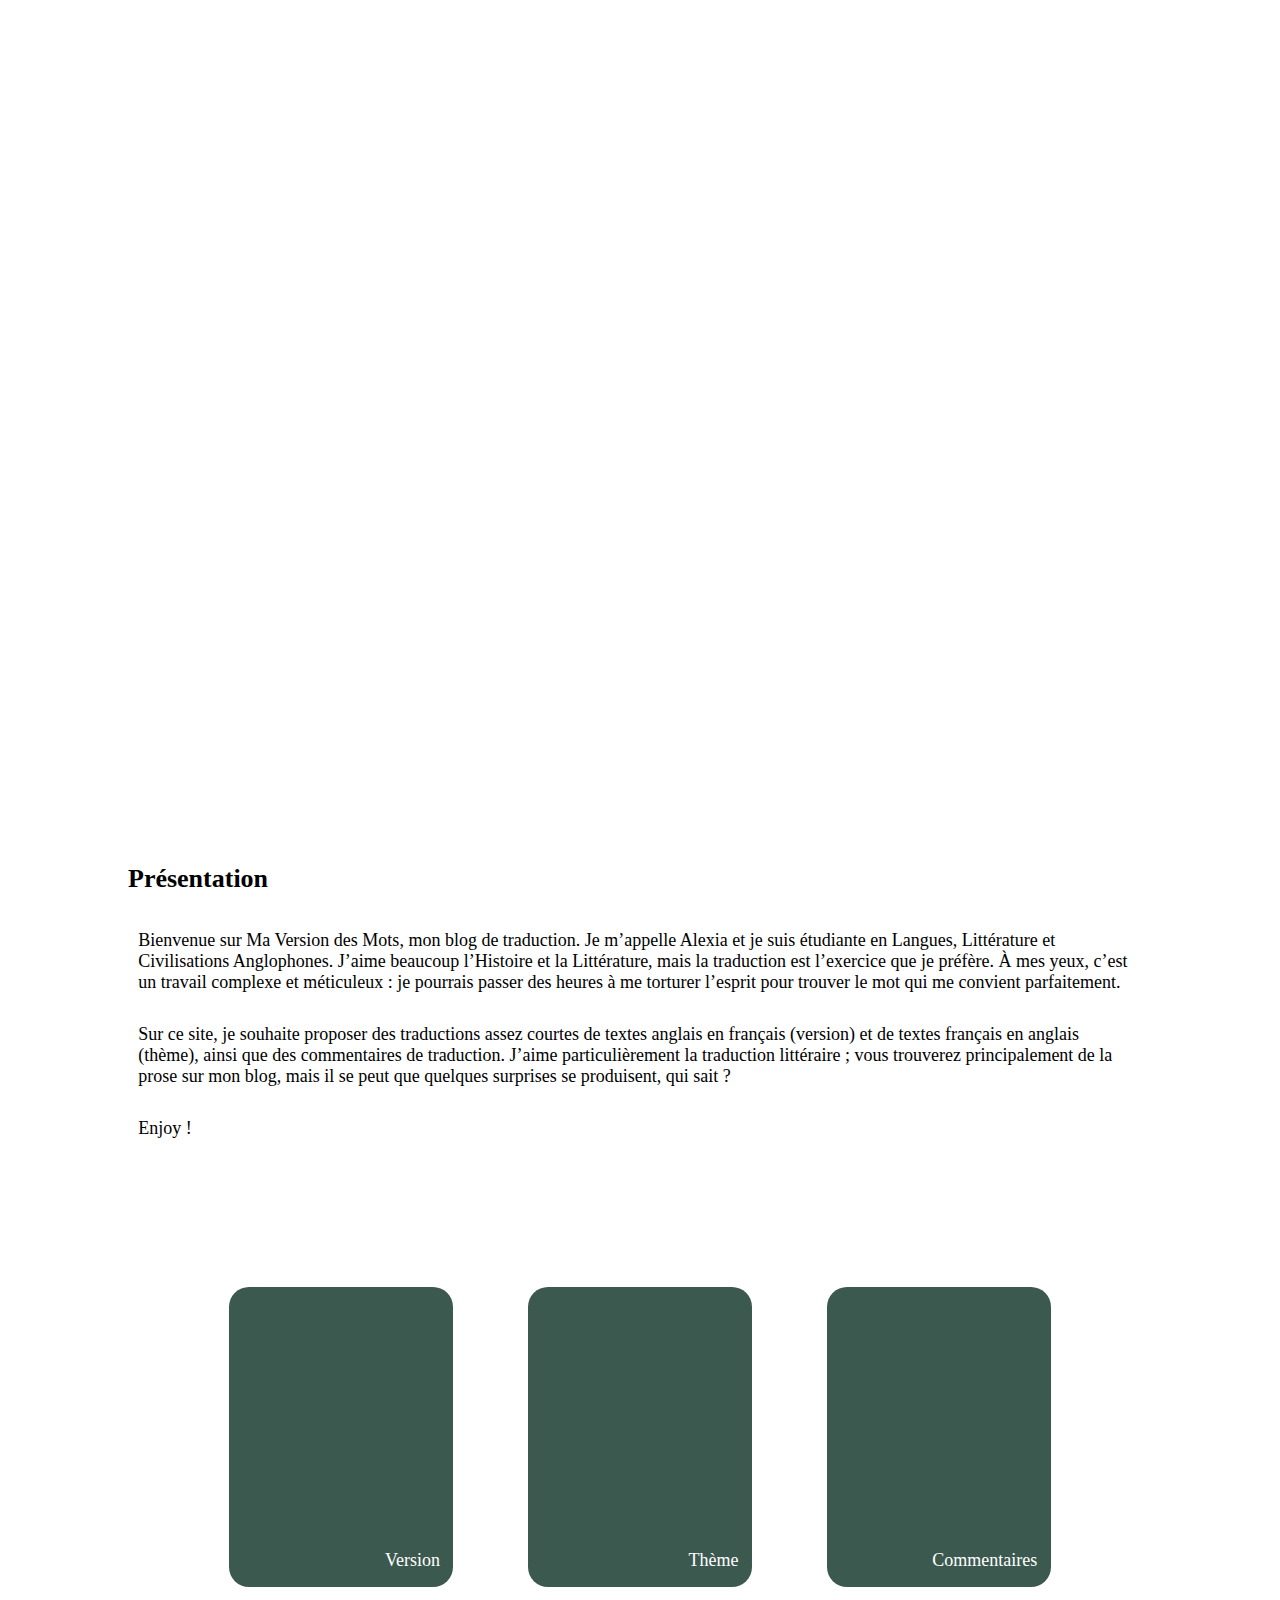
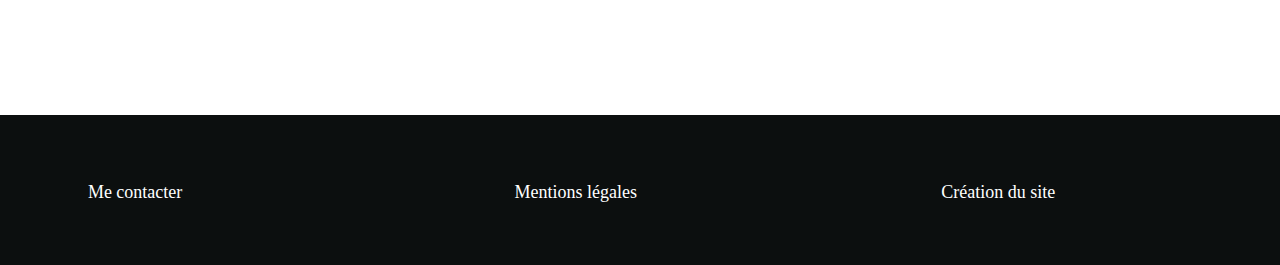
==== index.html @ c4985c66 "Add files via upload" ====
<! DOCTYPE HTML>

<html lang="fr">

    <head>
        <meta charset="utf-8">
        <link rel="stylesheet" href="index.css">
        <link rel="icon" >
        <title>Mon blog de traduction</title>
    </head>

    <body>
        <section id="accueil">
            <div id="titres">
                <h1>Ma version des mots</h1>
                <h2>Un blog de traduction</h2>
            </div>
        </section>

        <section id="presentation">
            <h3>Présentation</h3>
            <p>Bienvenue sur Ma Version des Mots, mon blog de traduction. Je m’appelle Alexia et je suis étudiante en Langues, Littérature et Civilisations Anglophones. J’aime beaucoup l’Histoire et la Littérature, mais la traduction est l’exercice que je préfère. À mes yeux, c’est un travail complexe et méticuleux :  je pourrais passer des heures à me torturer l’esprit pour trouver le mot qui me convient parfaitement.</p>
            <p>Sur ce site, je souhaite proposer des traductions assez courtes de textes anglais en français (version) et de textes français en anglais (thème), ainsi que des commentaires de traduction. J’aime particulièrement la traduction littéraire ; vous trouverez principalement de la prose sur mon blog, mais il se peut que quelques surprises se produisent, qui sait ?</p>
            <p>Enjoy !</p>
        </section>

        <section id="menu">
            <div class="elem_menu">
                <p>Version</p>
            </div>
            <div class="elem_menu">
                <p>Thème</p>
            </div>
            <div class="elem_menu">
                <p>Commentaires</p>
            </div>
        </section>

        <footer>
            <section id="contact">
                <p>Me contacter</p>
            </section>

            <section>
                <p>Mentions légales</p>
            </section>

            <section>
                <p>Création du site</p>
            </section>
        </footer>

    </body>

</html>
---- index.css ----
/* Polices ------------------------------------------------*/

@font-face {
    font-family: New York;
    src: url(Polices/NewYork.otf);
}

@font-face {
    font-family: Walterosse;
    src: url(Polices/Walterosse.otf);
}

/* Général ------------------------------------------------*/

body {
    margin: 0%;
    padding: 0%;
    background-color: white;
    color: black;
}

section {
    margin-top: 5%;
}

p {
    margin: 0%;
    padding: 1%;
    padding-bottom: 2%;
    font: 18px 'Times New Roman';
}

h3 {
    font: bold 26px 'New York';
    color: black;
}

::selection {
    background-color: rgba(47, 92, 82, 0.245);
}

/* Accueil ------------------------------------------------*/

#accueil {
    margin: 0%;
    width: 100%;
    height: 800px;
    background-image: url(Images/fond_acc_sombre.jpg);
    background-size: 100%;
    background-position: center;
}

h1 {
    font: 60px 'Walterosse';
    color: white;
    margin-bottom: 0%;
}

h2 {
    font: 40px 'Walterosse';
    color: rgba(255, 255, 255, 0.601);
    margin-left: 14%;
    margin-top: 0%;
}

#accueil #titres {
    padding-top: 36%;
    margin-left: 10%;
    background-attachment:local;
}

/* Présentation ------------------------------------------------*/

#presentation {
    margin-left: auto;
    margin-right: auto;
    width: 80%;
}

/* Menu ------------------------------------------------------*/

#menu {
    display: flex;
    margin: 10%;
    margin-left: 15%;
    margin-right: 15%;
}

.elem_menu {
    margin-left: auto;
    margin-right: auto;
    width: 25%;
    height: 300px;
    background-color: rgb(60, 89, 79);
    border-radius: 20px;
    position: relative;
    
}

.elem_menu p {
    color: white;
    bottom: 4%;
    right: 5%;
    position: absolute;
}

.elem_menu:hover {
    transition: all 0.5s ease-in-out;
    transform: rotate3D(0, 1, 0.2, 350deg) scale(1.2);
    filter: brightness(1.3);
    transform-style: preserve-3d;
}



/* Pied de page ------------------------------------------------*/

footer {
    background-color: rgb(12, 15, 15);
    color: white;
    display: flex;
    height: 150px;
}

footer section {
    margin-left: auto;
    margin-right: auto;
    width: 20%;
}
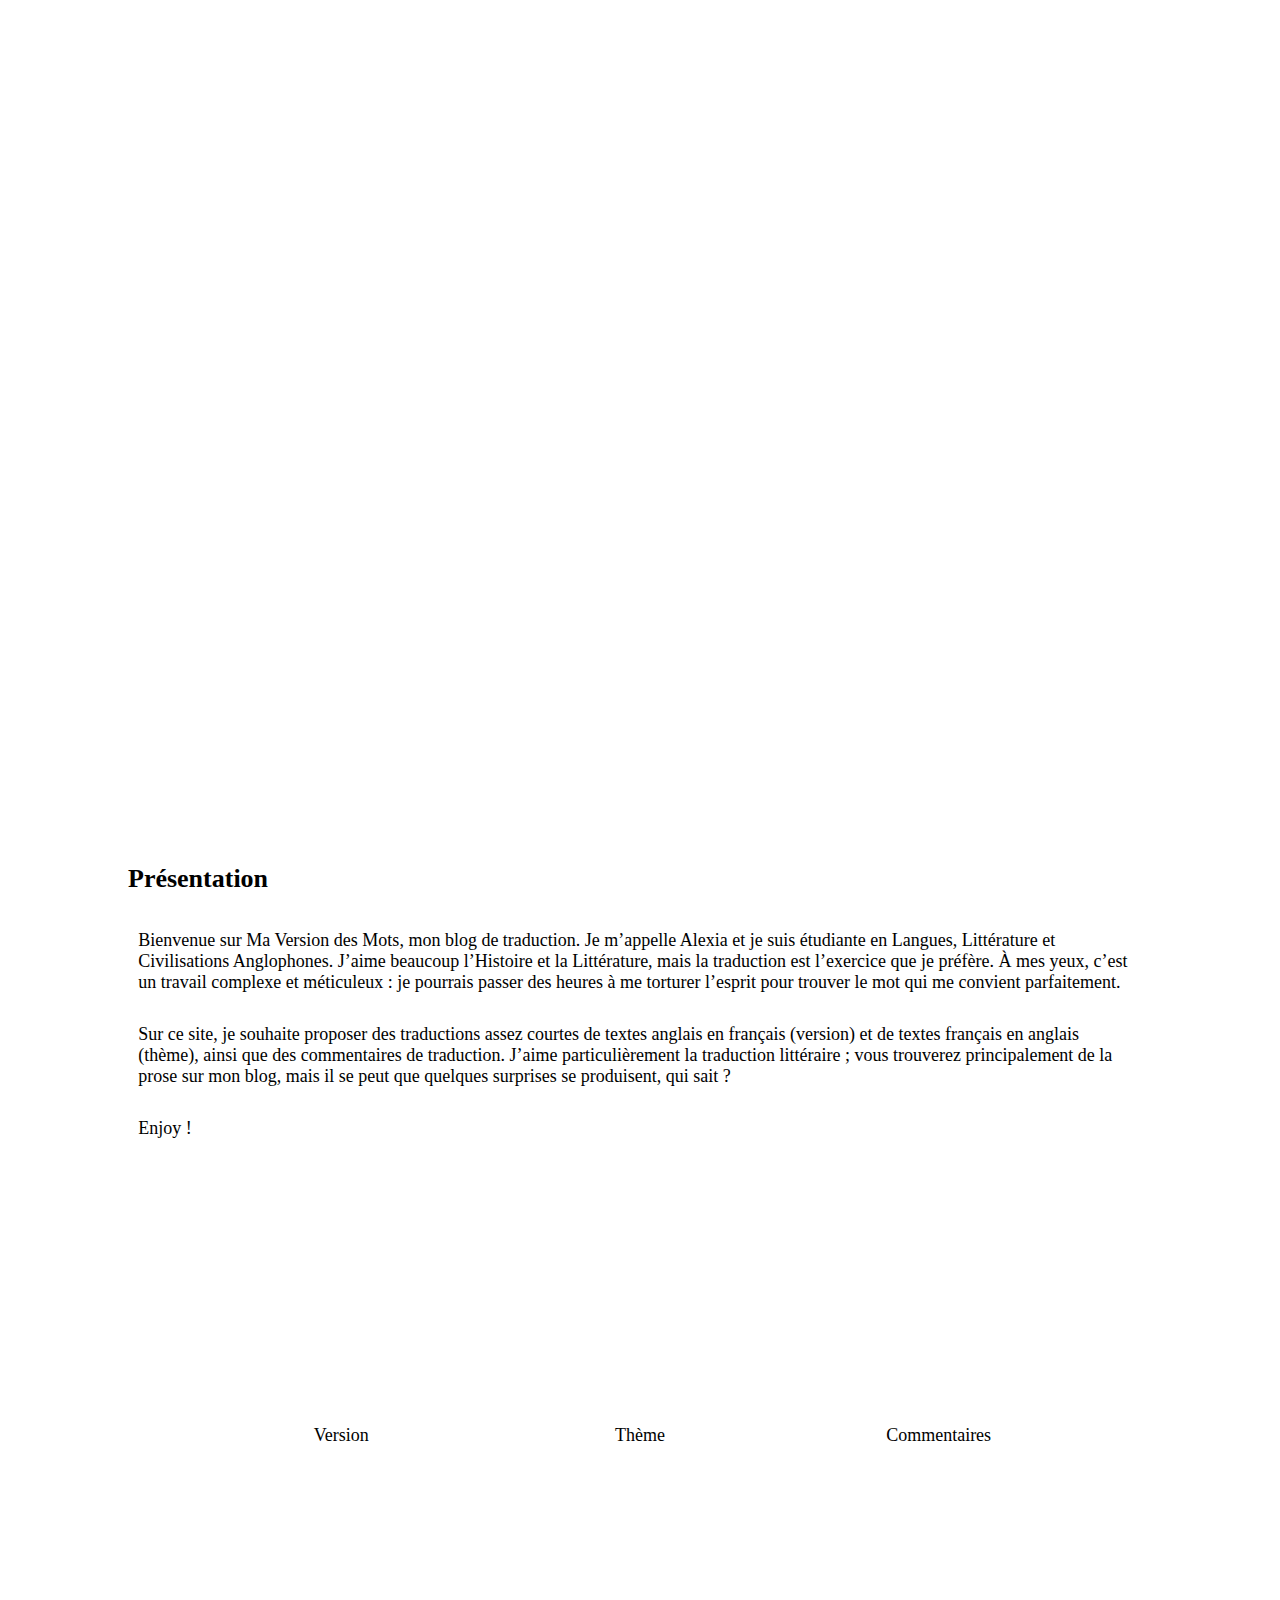
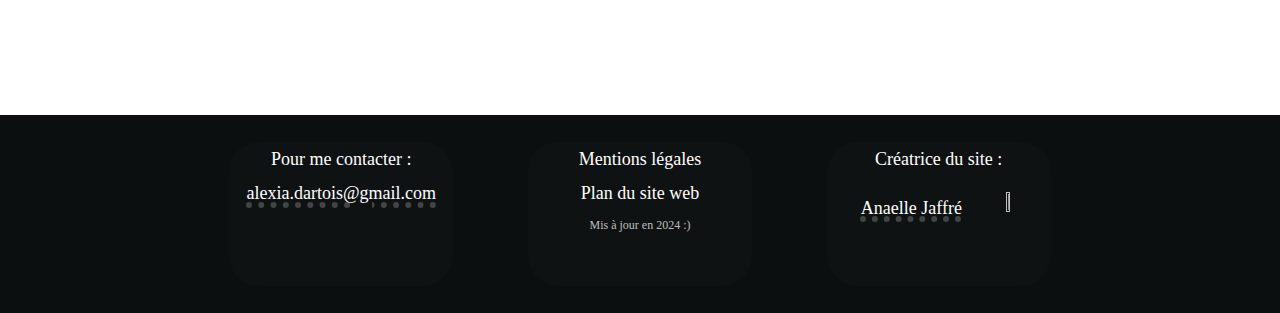
==== commit e65a4a64: "Fin du pied de page (manque plus qu'à insérer quelques liens)" ====
--- a/index.html
+++ b/index.html
@@ -5,7 +5,7 @@
     <head>
         <meta charset="utf-8">
         <link rel="stylesheet" href="index.css">
-        <link rel="icon" >
+        <link rel="icon" href="Images/icone.png">
         <title>Mon blog de traduction</title>
     </head>
 
@@ -25,32 +25,45 @@
         </section>
 
         <section id="menu">
-            <div class="elem_menu">
+            <div class="elem_menu" id="version">
                 <p>Version</p>
             </div>
-            <div class="elem_menu">
+            <div class="elem_menu" id="theme">
                 <p>Thème</p>
             </div>
-            <div class="elem_menu">
+            <div class="elem_menu" id="commentaires">
                 <p>Commentaires</p>
             </div>
         </section>
 
         <footer>
-            <section id="contact">
-                <p>Me contacter</p>
+            <section>
+                <p>Pour me contacter :</p>
+                <a href="javascript:void (0)" onclick="copy(this)" class="copier" data-title="Copier mon mail">
+                    <p>alexia.dartois@gmail.com</p>
+                </a>
             </section>
 
             <section>
-                <p>Mentions légales</p>
+                <p><a>Mentions légales</a></p>
+                <p><a>Plan du site web</a></p>
+                <p class="tout_ptit">Mis à jour en 2024 :)</p>
             </section>
-
+        
             <section>
-                <p>Création du site</p>
+                <p>Créatrice du site :</p>
+                <a href="https://github.com/AnaelleJaffre" target="_blank" data-title="Lien vers le Github d'Anaelle">
+                    <div id="creation">
+                        <p>Anaelle Jaffré</p>
+                        <img src="Images/github.png" class="icone">
+                    </div>
+                </a>
             </section>
         </footer>
 
     </body>
 
+    <script src="index.js"></script>
+
 </html>
 
--- a/index.css
+++ b/index.css
@@ -38,6 +38,41 @@
 ::selection {
     background-color: rgba(47, 92, 82, 0.245);
 }
+
+.unselectable {
+    -webkit-user-select: none;
+    -webkit-touch-callout: none;
+    -moz-user-select: none;
+    -ms-user-select: none;
+    user-select: none;
+}
+
+.copier:hover { 
+    cursor: pointer;
+}
+
+[data-title]:hover:after {
+    visibility: visible;
+}
+
+[data-title]:after {
+    content: attr(data-title);
+    background-color: rgba(255, 255, 255, 0.8);
+    color: black;
+    border-radius: 10px;
+    font-size: 80%;
+    position: absolute;
+    padding: 10px;
+    left: 60%;
+    bottom: 90%;
+    white-space: nowrap;
+    visibility: hidden;
+}
+
+[data-title] {
+    position: relative;
+}
+
 
 /* Accueil ------------------------------------------------*/
 
@@ -91,24 +126,39 @@
     margin-right: auto;
     width: 25%;
     height: 300px;
-    background-color: rgb(60, 89, 79);
     border-radius: 20px;
     position: relative;
-    
+    text-align: center;
+    background-position: 0%;
+    background-size: cover;
+    background-position: center;
 }
 
 .elem_menu p {
-    color: white;
-    bottom: 4%;
-    right: 5%;
-    position: absolute;
+    color: rgb(0, 0, 0);
+    top: 43%;
+    padding: 4%;
+    padding-bottom: 5%;
+    position: relative;
 }
 
 .elem_menu:hover {
     transition: all 0.5s ease-in-out;
     transform: rotate3D(0, 1, 0.2, 350deg) scale(1.2);
-    filter: brightness(1.3);
+    filter: brightness(1);
     transform-style: preserve-3d;
+}
+
+#version {
+    background-image: url(Images/version_decoree.jpg);
+}
+
+#theme {
+    background-image: url(Images/theme_decoree.jpg);
+}
+
+#commentaires {
+    background-image: url(Images/commentaires_decoree.jpg);
 }
 
 
@@ -119,29 +169,74 @@
     background-color: rgb(12, 15, 15);
     color: white;
     display: flex;
-    height: 150px;
+    height: 22%;
+    padding-left: 15%;
+    padding-right: 15%;
 }
 
 footer section {
-    margin-left: auto;
-    margin-right: auto;
-    width: 20%;
-}
-
-
-
-
-
-
-
-
-
-
-
-
-
-
-
-
-
-
+    margin: 3%;
+    margin-left: auto;
+    margin-right: auto;
+    width: 25%;
+    background-color: rgba(99, 99, 99, 0.044);
+    border-radius: 30px;
+    text-align: center;
+}
+
+footer section p {
+    padding: 3%;
+    margin-left: auto;
+    margin-right: auto;
+}
+
+footer section a {
+    color: white;
+    text-decoration-style: dotted;
+    text-decoration-thickness: 6px;
+    text-decoration-color: rgba(255, 255, 255, 0.214);
+}
+
+footer #creation {
+    display: flex;
+    padding: 7%;
+}
+
+footer .icone {
+    width: 15%;
+    margin-left: auto;
+    margin-right: auto;
+}
+
+.tout_ptit {
+    font-size: 12px;
+    color: rgba(251, 251, 251, 0.738);
+}
+
+
+
+
+
+
+/* Pour les Iphones buggés ------------------------------------------------*/
+
+@media (max-device-width:768px) and (orientation: landscape) {
+    html {
+     -webkit-text-size-adjust: 100%;
+     -ms-text-size-adjust: 100%;
+    }
+}
+
+
+
+
+
+
+
+
+
+
+
+
+
+
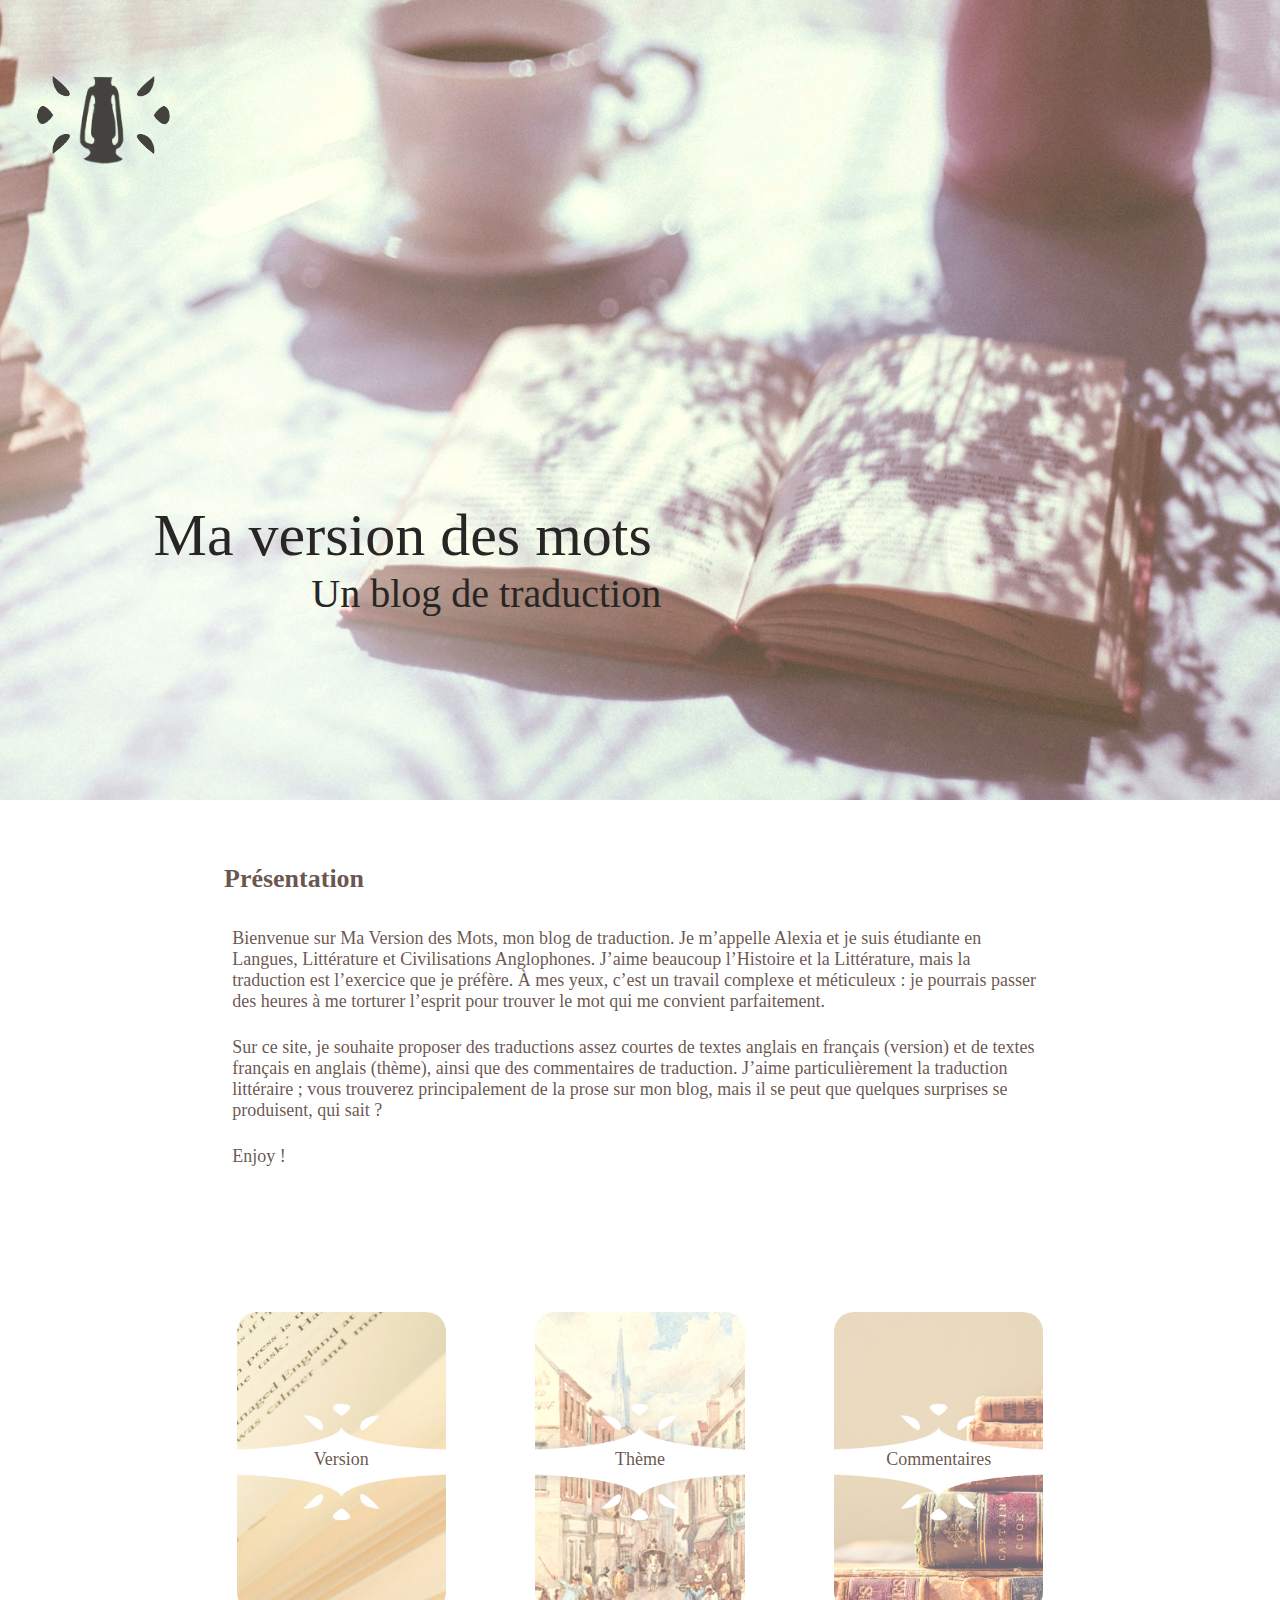
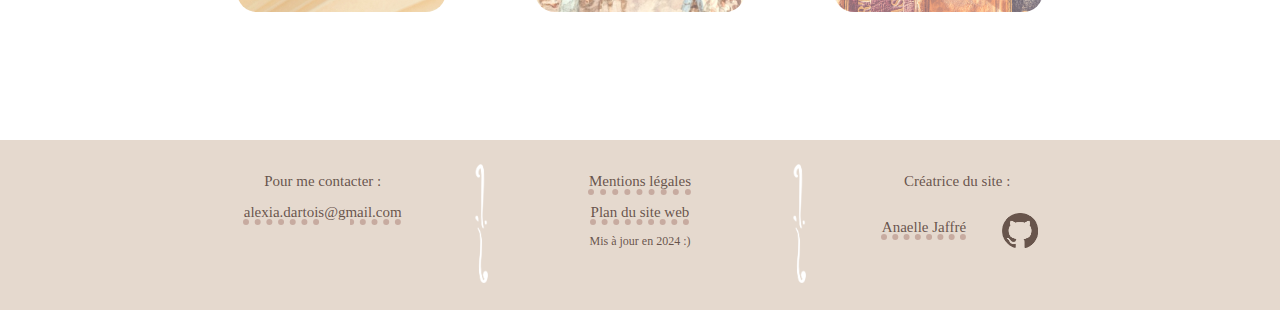
==== commit ad7e52da: "Détails pour éviter des erreurs 404... Ahh. Aled." ====
--- a/index.html
+++ b/index.html
@@ -1,69 +1,93 @@
-<! DOCTYPE HTML>
-
-<html lang="fr">
-
-    <head>
-        <meta charset="utf-8">
-        <link rel="stylesheet" href="index.css">
-        <link rel="icon" href="Images/icone.png">
-        <title>Mon blog de traduction</title>
-    </head>
-
-    <body>
-        <section id="accueil">
-            <div id="titres">
-                <h1>Ma version des mots</h1>
-                <h2>Un blog de traduction</h2>
-            </div>
-        </section>
-
-        <section id="presentation">
-            <h3>Présentation</h3>
-            <p>Bienvenue sur Ma Version des Mots, mon blog de traduction. Je m’appelle Alexia et je suis étudiante en Langues, Littérature et Civilisations Anglophones. J’aime beaucoup l’Histoire et la Littérature, mais la traduction est l’exercice que je préfère. À mes yeux, c’est un travail complexe et méticuleux :  je pourrais passer des heures à me torturer l’esprit pour trouver le mot qui me convient parfaitement.</p>
-            <p>Sur ce site, je souhaite proposer des traductions assez courtes de textes anglais en français (version) et de textes français en anglais (thème), ainsi que des commentaires de traduction. J’aime particulièrement la traduction littéraire ; vous trouverez principalement de la prose sur mon blog, mais il se peut que quelques surprises se produisent, qui sait ?</p>
-            <p>Enjoy !</p>
-        </section>
-
-        <section id="menu">
-            <div class="elem_menu" id="version">
-                <p>Version</p>
-            </div>
-            <div class="elem_menu" id="theme">
-                <p>Thème</p>
-            </div>
-            <div class="elem_menu" id="commentaires">
-                <p>Commentaires</p>
-            </div>
-        </section>
-
-        <footer>
-            <section>
-                <p>Pour me contacter :</p>
-                <a href="javascript:void (0)" onclick="copy(this)" class="copier" data-title="Copier mon mail">
-                    <p>alexia.dartois@gmail.com</p>
-                </a>
-            </section>
-
-            <section>
-                <p><a>Mentions légales</a></p>
-                <p><a>Plan du site web</a></p>
-                <p class="tout_ptit">Mis à jour en 2024 :)</p>
-            </section>
-        
-            <section>
-                <p>Créatrice du site :</p>
-                <a href="https://github.com/AnaelleJaffre" target="_blank" data-title="Lien vers le Github d'Anaelle">
-                    <div id="creation">
-                        <p>Anaelle Jaffré</p>
-                        <img src="Images/github.png" class="icone">
-                    </div>
-                </a>
-            </section>
-        </footer>
-
-    </body>
-
-    <script src="index.js"></script>
-
-</html>
-
+<! DOCTYPE HTML>
+
+<html lang="fr">
+
+    <head>
+        <meta charset="utf-8">
+        <link rel="stylesheet" href="index.css">
+        <link rel="icon" href="Images/icone.png">
+        <title>Mon blog de traduction</title>
+    </head>
+
+    <body>
+        <nav>
+            <a href="index.html" data-title="Accueil">
+                <img src="Images/petales_gauche.png" id="petales_gauche">
+                <img src="Images/incone_accueil.png">
+                <img src="Images/petales_droite.png" id="petales_droite">
+            </a>
+            <div class="deroulant">
+                <a href="HTML/version.html" data-title="C'est juste un lien vers la page de version. Utile, n'est-ce pas ?">Version</a>
+                <a href="/HTML/theme.html" data-title="Cliquez pour aller sur la page des thèmes.">Thème</a>
+                <a href="/HTML/commentaires.html" data-title="Cliquez pour aller sur la page des commentaires. Promis, elle est sympa.">Commentaires</a>
+                <a href="/HTML/plan_site.html" data-title="Cliquez, si vous êtes curieux...">Plan du site</a>
+            </div>
+        </nav>
+
+        <section id="accueil">
+            <div class="titres">
+                <h1>Ma version des mots</h1>
+                <h2>Un blog de traduction</h2>
+            </div>
+        </section>
+
+        <section id="presentation">
+            <h3>Présentation</h3>
+            <p>Bienvenue sur Ma Version des Mots, mon blog de traduction. Je m’appelle Alexia et je suis étudiante en Langues, Littérature et Civilisations Anglophones. J’aime beaucoup l’Histoire et la Littérature, mais la traduction est l’exercice que je préfère. À mes yeux, c’est un travail complexe et méticuleux :  je pourrais passer des heures à me torturer l’esprit pour trouver le mot qui me convient parfaitement.</p>
+            <p>Sur ce site, je souhaite proposer des traductions assez courtes de textes anglais en français (version) et de textes français en anglais (thème), ainsi que des commentaires de traduction. J’aime particulièrement la traduction littéraire ; vous trouverez principalement de la prose sur mon blog, mais il se peut que quelques surprises se produisent, qui sait ?</p>
+            <p>Enjoy !</p>
+        </section>
+
+        <section id="menu">
+            <a href="HTML/version.html">
+                <div class="elem_menu" id="version">
+                    <p>Version</p>
+                </div>
+            </a>
+            <a href="HTML/theme.html">
+                <div class="elem_menu" id="theme">
+                    <p>Thème</p>
+                </div>
+            </a>
+            <a href="HTML/commentaires.html">
+                <div class="elem_menu" id="commentaires">
+                    <p>Commentaires</p>
+                </div>
+            </a>
+        </section>
+
+        <footer>
+            <section>
+                <p>Pour me contacter :</p>
+                <a href="javascript:void (0)" onclick="copy(this)" class="copier" data-title="Copier mon mail">
+                    <p>alexia.dartois@gmail.com</p>
+                </a>
+            </section>
+
+            <img src="Images/bordure_footer.png">
+            
+            <section>
+                <p><a href="HTML/mentions_legales.html">Mentions légales</a></p>
+                <p><a href="HTML/plan_site.html">Plan du site web</a></p>
+                <p class="tout_ptit">Mis à jour en 2024 :)</p>
+            </section>
+            
+            <img src="Images/bordure_footer.png">
+
+            <section>
+                <p>Créatrice du site :</p>
+                <a href="https://github.com/AnaelleJaffre" target="_blank" data-title="Lien vers le Github d'Anaelle">
+                    <div id="creation">
+                        <p>Anaelle Jaffré</p>
+                        <img src="Images/github_marron.png" class="icone">
+                    </div>
+                </a>
+            </section>
+        </footer>
+
+    </body>
+
+    <script src="index.js"></script>
+
+</html>
+
--- a/index.css
+++ b/index.css
@@ -10,17 +10,32 @@
     src: url(Polices/Walterosse.otf);
 }
 
+:root {
+    --marron-fonce: #282624;
+    --marron-clair: #5b473ee8;
+    --bleu: rgba(47, 92, 82, 0.245);
+    --bleu-fonce: rgb(66, 96, 93);
+    --beige-fonce: #a87a717d;
+    --beige: #e5d9ce;
+    --beige-clair: #ede6e0;
+
+}
+
 /* Général ------------------------------------------------*/
 
 body {
+    top: 0;
     margin: 0%;
     padding: 0%;
     background-color: white;
-    color: black;
+    color: var(--marron-clair);
 }
 
 section {
     margin-top: 5%;
+    margin-left: auto;
+    margin-right: auto;
+    width: 65%;
 }
 
 p {
@@ -32,11 +47,11 @@
 
 h3 {
     font: bold 26px 'New York';
-    color: black;
+    color: var(--marron-clair);
 }
 
 ::selection {
-    background-color: rgba(47, 92, 82, 0.245);
+    background-color: var(--bleu);
 }
 
 .unselectable {
@@ -51,27 +66,110 @@
     cursor: pointer;
 }
 
-[data-title]:hover:after {
-    visibility: visible;
-}
-
-[data-title]:after {
-    content: attr(data-title);
-    background-color: rgba(255, 255, 255, 0.8);
-    color: black;
-    border-radius: 10px;
-    font-size: 80%;
-    position: absolute;
-    padding: 10px;
-    left: 60%;
-    bottom: 90%;
-    white-space: nowrap;
-    visibility: hidden;
-}
-
 [data-title] {
     position: relative;
-}
+
+    &::after {
+        content: attr(data-title);
+        background-color: var(--beige-clair);
+        color: var(--marron-clair);
+        border-radius: 10px;
+        font-size: 80%;
+        position: absolute;
+        padding: 10px;
+        left: 60%;
+        bottom: 90%;
+        white-space: nowrap;
+        visibility: hidden;
+    }
+
+    &:hover::after {
+        visibility: visible;
+        transition-delay: 1s;
+    }
+}
+
+
+
+
+
+/* Barre de navigation ------------------------------------------------*/
+
+nav {
+    color: white;
+    border-radius: 70px;
+    width: 160px;
+    height: 160px;
+    position: fixed;
+    margin: 3% 0% 0% 2%;
+    display: inline-block;
+    z-index: 1;
+    
+    &:hover .deroulant {
+        display: block;
+    }
+
+    &:hover {
+        background-color: rgba(255, 255, 255, 0.779);
+        border-radius: 30px;
+    }
+}
+
+nav > a {
+    text-decoration: none;
+}
+
+.deroulant {
+    padding: 1%;
+    margin-top: 20%;
+    text-align: center;
+    display: none;
+    position: absolute;
+    min-width: 160px;
+    z-index: 1;
+    background-color: rgba(255, 255, 255, 0.779);
+    border-radius: 30px;
+}
+
+.deroulant a {
+    color: var(--marron-fonce);
+    padding: 12px 16px;
+    text-decoration: none;
+    display: block;
+    transition: 0.2s ease-in-out;
+
+    &:hover {
+        transform: scale(1.2);
+    }
+}
+
+
+nav img {
+    margin-top: 20%;
+    padding: none;
+    width: 30%;
+    height: 60%;
+}
+
+#petales_gauche {
+    animation-name: rotation;
+    animation-duration: 12s;
+    animation-iteration-count: infinite;
+    transform-origin: 160% 50%;
+}
+
+#petales_droite {
+    animation-name: rotation;
+    animation-duration: 12s;
+    animation-iteration-count: infinite;
+    transform-origin: -60% 50%;
+}
+
+.deroulant a::first-letter {
+    font: bold 50px 'Walterosse';
+}
+
+
 
 
 /* Accueil ------------------------------------------------*/
@@ -80,51 +178,52 @@
     margin: 0%;
     width: 100%;
     height: 800px;
-    background-image: url(Images/fond_acc_sombre.jpg);
-    background-size: 100%;
+    background-image: url(Images/Fonds/fond_acc_clair.jpg);
+    background-size: cover;
     background-position: center;
 }
 
 h1 {
     font: 60px 'Walterosse';
-    color: white;
+    color: var(--marron-fonce);
     margin-bottom: 0%;
 }
 
 h2 {
     font: 40px 'Walterosse';
-    color: rgba(255, 255, 255, 0.601);
+    color: var(--marron-fonce);
     margin-left: 14%;
     margin-top: 0%;
 }
 
-#accueil #titres {
+#accueil .titres {
     padding-top: 36%;
-    margin-left: 10%;
+    margin-left: 12%;
     background-attachment:local;
 }
 
-/* Présentation ------------------------------------------------*/
-
-#presentation {
-    margin-left: auto;
-    margin-right: auto;
-    width: 80%;
-}
+
+
+
 
 /* Menu ------------------------------------------------------*/
 
 #menu {
+    width: auto;
     display: flex;
     margin: 10%;
     margin-left: 15%;
     margin-right: 15%;
 }
 
+#menu a {
+    width: 50%;
+    text-decoration: none;
+    margin-left: 5%;
+    margin-right: 5%;
+}
+
 .elem_menu {
-    margin-left: auto;
-    margin-right: auto;
-    width: 25%;
     height: 300px;
     border-radius: 20px;
     position: relative;
@@ -132,23 +231,23 @@
     background-position: 0%;
     background-size: cover;
     background-position: center;
+    transition: all 0.5s ease-in-out;
+
+    &:hover {
+        transform: rotate3D(0, 1, 0.2, 350deg) scale(1.2);
+        filter: brightness(1);
+        transform-style: preserve-3d;
+    }
 }
 
 .elem_menu p {
-    color: rgb(0, 0, 0);
+    color: var(--marron-clair);
     top: 43%;
     padding: 4%;
     padding-bottom: 5%;
     position: relative;
 }
 
-.elem_menu:hover {
-    transition: all 0.5s ease-in-out;
-    transform: rotate3D(0, 1, 0.2, 350deg) scale(1.2);
-    filter: brightness(1);
-    transform-style: preserve-3d;
-}
-
 #version {
     background-image: url(Images/version_decoree.jpg);
 }
@@ -163,13 +262,123 @@
 
 
 
+
+
+
+
+
+
+
+
+
+
+/* Version, thème et commentaires ------------------------------------------------*/
+
+h4 {
+    padding: 3%;
+    padding-top: 5vw;
+    margin-left: 18%;
+    margin-right: 18%;
+    width: auto;
+    
+    font: bold 40px 'Walterosse';
+    color: var(--marron-clair);
+    
+    background-color: rgba(255, 255, 255, 0.5);
+    backdrop-filter: blur(8px);
+    border-radius: 0 0 30px 30px;
+}
+
+.mini_accueil {
+    width: 100%;
+    background-size: cover;
+    background-position: center;
+    background-attachment: fixed;
+    background-color: white;
+}
+
+#acc_version {
+    background-image: url(Images/Fonds/fond_version.jpg);
+}
+
+#acc_theme {
+    background-image: url(Images/Fonds/fond_theme.jpg);
+}
+
+#acc_commentaires {
+    background-image: url(Images/Fonds/fond_commentaires.jpg);
+}
+
+article {
+    margin: 6%;
+    padding: 3%;
+    margin-left: 18%;
+    margin-right: 18%;
+    width: auto;
+
+    background-color: rgba(255, 255, 255, 0.5);
+    backdrop-filter: blur(8px);
+    border-radius: 30px;
+    
+    text-align: center;
+}
+
+.anglais {
+    color: var(--bleu-fonce);
+    text-align: left;
+    
+    &::first-letter {
+        font: bold 40px 'Walterosse';
+    }
+    
+}
+
+.francais {
+    text-align: left;
+    &::first-letter {
+        font: bold 40px 'Walterosse';
+    }
+}
+
+article .separation {
+    width: 40%;
+    height: 50px;
+    margin: 2%;
+}
+
+
+
+
+
+
+/* Mentions légales ------------------------------------------------*/
+
+.bleuuu {
+    background-color: var(--bleu);
+}
+
+
+
+
+
+
+
+
+/* Plan du site ------------------------------------------------*/
+
+
+
+
+
+
+
 /* Pied de page ------------------------------------------------*/
 
 footer {
-    background-color: rgb(12, 15, 15);
-    color: white;
+    background-color: var(--beige);
+    color: var(--marron-clair);
     display: flex;
-    height: 22%;
+    height: 170px;
     padding-left: 15%;
     padding-right: 15%;
 }
@@ -179,22 +388,33 @@
     margin-left: auto;
     margin-right: auto;
     width: 25%;
-    background-color: rgba(99, 99, 99, 0.044);
-    border-radius: 30px;
+    border-radius: 10px;
     text-align: center;
 }
 
 footer section p {
+    font-size: 15px;
     padding: 3%;
     margin-left: auto;
     margin-right: auto;
 }
 
-footer section a {
-    color: white;
+footer section a, article a {
+    color: var(--marron-clair);
     text-decoration-style: dotted;
     text-decoration-thickness: 6px;
-    text-decoration-color: rgba(255, 255, 255, 0.214);
+    text-decoration-color: var(--beige-fonce);
+}
+
+footer > img {
+    margin: 2%;
+    width: 20px;
+    transform: rotateZ(1deg);
+    height: 80%;
+}
+
+footer [data-title]::after {
+    background-color: white;
 }
 
 footer #creation {
@@ -203,14 +423,14 @@
 }
 
 footer .icone {
-    width: 15%;
+    width: 36px;
     margin-left: auto;
     margin-right: auto;
 }
 
 .tout_ptit {
     font-size: 12px;
-    color: rgba(251, 251, 251, 0.738);
+    color: var(--marron-clair);
 }
 
 
@@ -230,13 +450,25 @@
 
 
 
-
-
-
-
-
-
-
-
-
-
+/* Animations heheheee ------------------------------------------------*/
+
+@keyframes rotation {
+    0% {transform: rotateZ(0);}
+    42% {transform: rotateZ(180deg);}
+    50% {transform: rotateZ(350deg);}
+    56% {transform: rotateZ(360deg);}
+    100% {transform: rotateZ(360deg);}
+}
+
+
+
+
+
+
+
+
+
+
+
+
+
